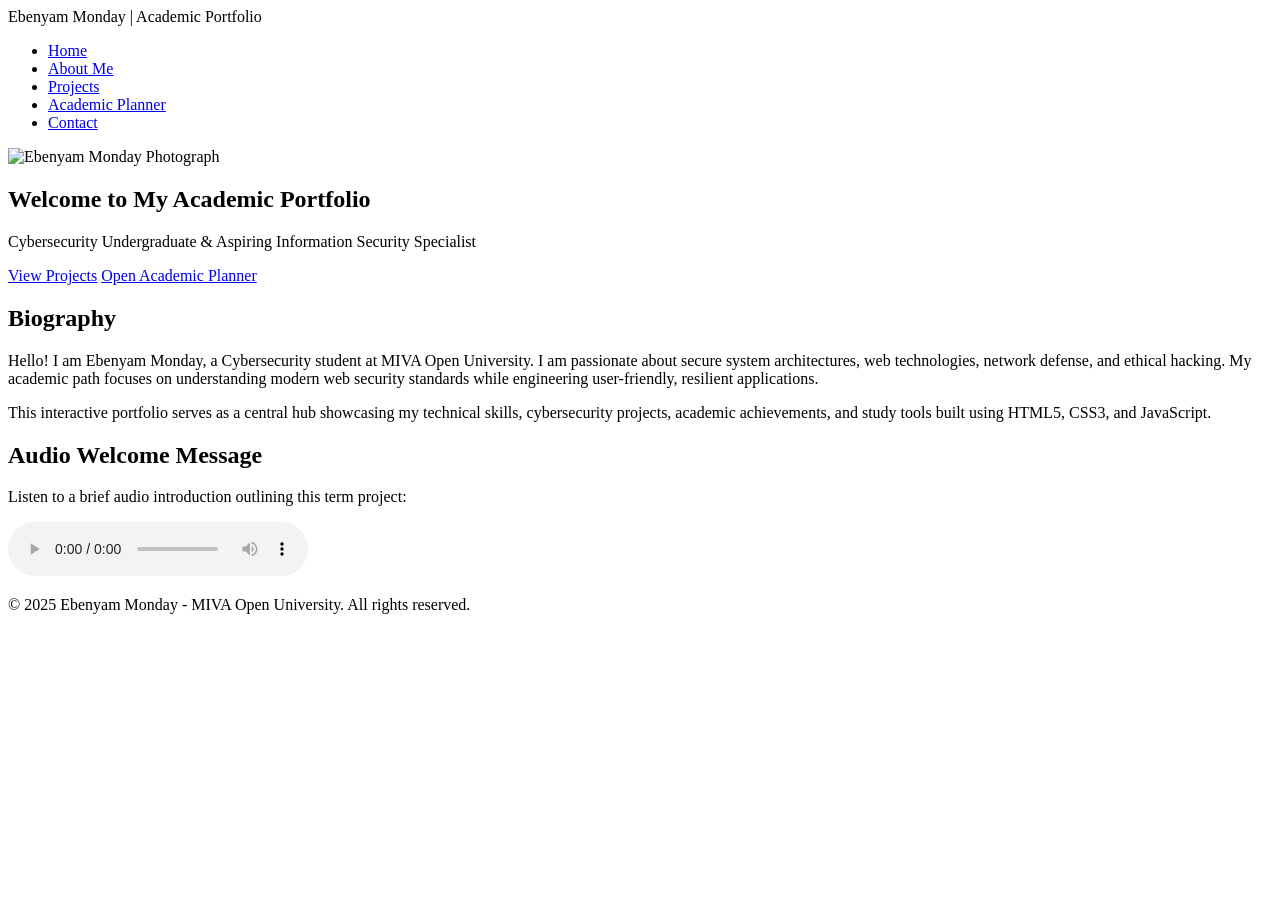
==== index.html @ 2145ad1d "Add initial HTML structure for portfolio website" ====
<!DOCTYPE html>
<html lang="en">
<head>
    <meta charset="UTF-8">
    <meta name="viewport" content="width=device-width, initial-scale=1.0">
    <title>Ebenyam Monday | Academic Portfolio</title>
    <link rel="stylesheet" href="styles.css">
</head>
<body>
    <header class="navbar">
        <div class="logo">Ebenyam Monday | Academic Portfolio</div>
        <nav>
            <ul>
                <li><a href="index.html" class="active">Home</a></li>
                <li><a href="about.html">About Me</a></li>
                <li><a href="projects.html">Projects</a></li>
                <li><a href="planner.html">Academic Planner</a></li>
                <li><a href="contact.html">Contact</a></li>
            </ul>
        </nav>
    </header>

    <main class="container">
        <section class="hero-section">
            <div class="hero-content">
                <img src="https://via.placeholder.com/180" alt="Ebenyam Monday Photograph" class="profile-img">
                <h1>Welcome to My Academic Portfolio</h1>
                <p class="subtitle">Cybersecurity Undergraduate & Aspiring Information Security Specialist</p>
                <div class="hero-buttons">
                    <a href="projects.html" class="btn primary-btn">View Projects</a>
                    <a href="planner.html" class="btn secondary-btn">Open Academic Planner</a>
                </div>
            </div>
        </section>

        <section class="bio-section card">
            <h2>Biography</h2>
            <article>
                <p>Hello! I am Ebenyam Monday, a Cybersecurity student at MIVA Open University. I am passionate about secure system architectures, web technologies, network defense, and ethical hacking. My academic path focuses on understanding modern web security standards while engineering user-friendly, resilient applications.</p>
                <p>This interactive portfolio serves as a central hub showcasing my technical skills, cybersecurity projects, academic achievements, and study tools built using HTML5, CSS3, and JavaScript.</p>
            </article>
        </section>

        <section class="media-section card">
            <h2>Audio Welcome Message</h2>
            <p>Listen to a brief audio introduction outlining this term project:</p>
            <audio controls>
                <source src="https://www.w3schools.com/html/horse.mp3" type="audio/mpeg">
                Your browser does not support the audio element.
            </audio>
        </section>
    </main>

    <footer>
        <p>&copy; 2025 Ebenyam Monday - MIVA Open University. All rights reserved.</p>
    </footer>

    <script src="script.js"></script>
</body>
</html>
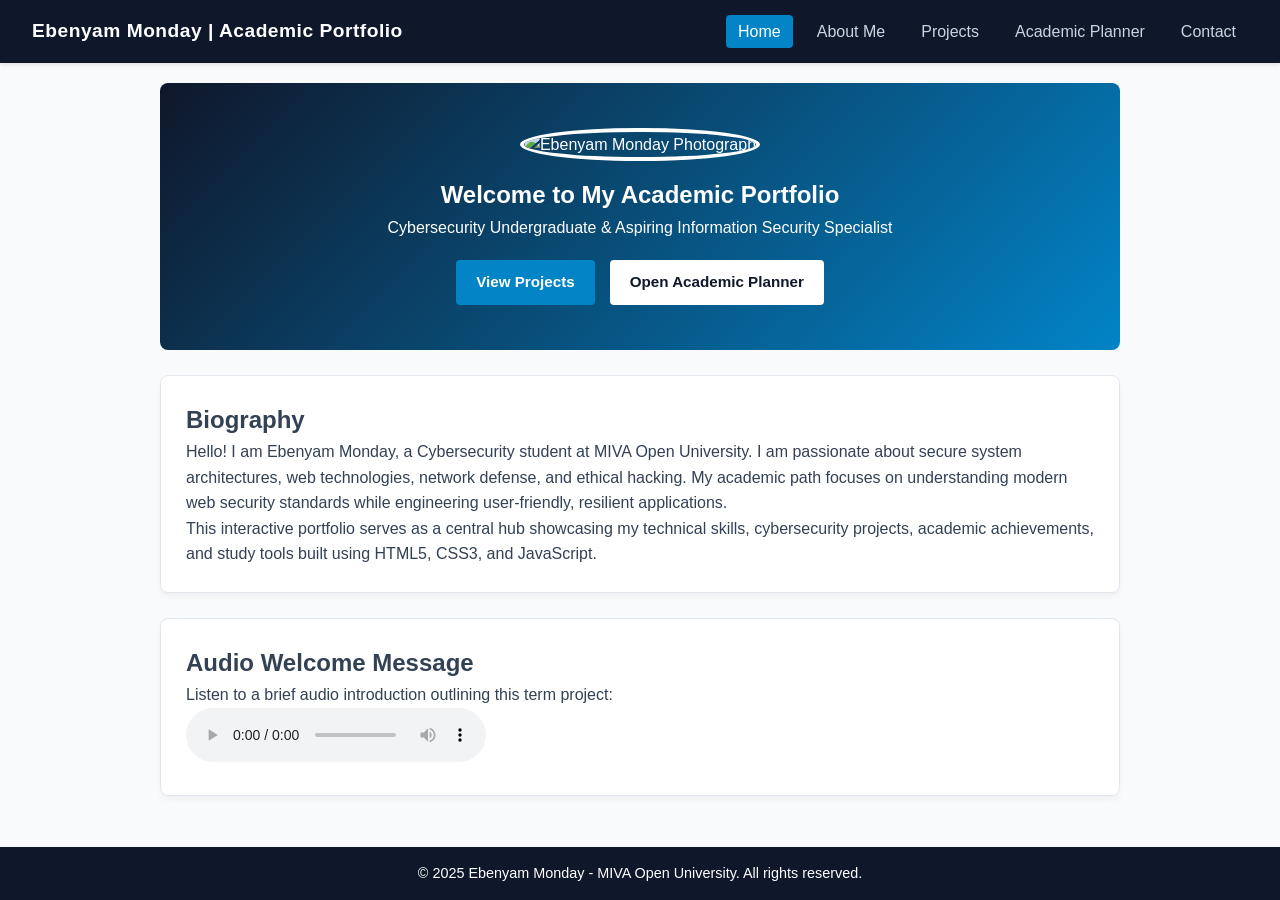
==== commit e46bf81b: "Update profile image source in index.html" ====
--- a/index.html
+++ b/index.html
@@ -23,7 +23,7 @@
     <main class="container">
         <section class="hero-section">
             <div class="hero-content">
-                <img src="https://via.placeholder.com/180" alt="Ebenyam Monday Photograph" class="profile-img">
+                <img src="profile.png" alt="Ebenyam Monday Photograph" class="profile-img">
                 <h1>Welcome to My Academic Portfolio</h1>
                 <p class="subtitle">Cybersecurity Undergraduate & Aspiring Information Security Specialist</p>
                 <div class="hero-buttons">
--- a/styles.css
+++ b/styles.css
@@ -0,0 +1,340 @@
+/* Color Scheme & Global Variables */
+:root {
+    --primary-color: #0f172a;
+    --secondary-color: #1e293b;
+    --accent-color: #0284c7;
+    --bg-color: #f8fafc;
+    --card-bg: #ffffff;
+    --text-color: #334155;
+    --light-text: #64748b;
+    --border-color: #e2e8f0;
+    --success-color: #16a34a;
+    --danger-color: #dc2626;
+}
+
+/* Base Reset */
+* {
+    box-sizing: border-box;
+    margin: 0;
+    padding: 0;
+}
+
+body {
+    font-family: 'Segoe UI', Tahoma, Geneva, Verdana, sans-serif;
+    line-height: 1.6;
+    background-color: var(--bg-color);
+    color: var(--text-color);
+    display: flex;
+    flex-direction: column;
+    min-height: 100vh;
+}
+
+.container {
+    max-width: 1000px;
+    margin: 20px auto;
+    padding: 0 20px;
+    flex: 1;
+}
+
+/* Header & Navigation Bar */
+.navbar {
+    background-color: var(--primary-color);
+    color: #ffffff;
+    display: flex;
+    justify-content: space-between;
+    align-items: center;
+    padding: 1rem 2rem;
+    flex-wrap: wrap;
+    box-shadow: 0 2px 4px rgba(0, 0, 0, 0.1);
+}
+
+.navbar .logo {
+    font-size: 1.2rem;
+    font-weight: 700;
+    letter-spacing: 0.5px;
+}
+
+.navbar nav ul {
+    display: flex;
+    list-style: none;
+    gap: 12px;
+}
+
+.navbar nav a {
+    color: #cbd5e1;
+    text-decoration: none;
+    padding: 8px 12px;
+    border-radius: 4px;
+    transition: background-color 0.3s ease, color 0.3s ease;
+}
+
+.navbar nav a:hover,
+.navbar nav a.active {
+    background-color: var(--accent-color);
+    color: #ffffff;
+}
+
+/* Cards & Layout Containers */
+.card {
+    background: var(--card-bg);
+    border-radius: 8px;
+    padding: 25px;
+    margin-bottom: 25px;
+    box-shadow: 0 4px 6px -1px rgba(0, 0, 0, 0.05);
+    border: 1px solid var(--border-color);
+}
+
+.hero-section {
+    text-align: center;
+    background: linear-gradient(135deg, var(--primary-color), var(--accent-color));
+    color: #ffffff;
+    border-radius: 8px;
+    padding: 45px 20px;
+    margin-bottom: 25px;
+}
+
+.profile-img {
+    width: 150px;
+    height: 150px;
+    border-radius: 50%;
+    object-fit: cover;
+    border: 4px solid #ffffff;
+    margin-bottom: 15px;
+}
+
+.hero-buttons {
+    margin-top: 20px;
+    display: flex;
+    justify-content: center;
+    gap: 15px;
+}
+
+/* Buttons */
+.btn {
+    display: inline-block;
+    padding: 10px 20px;
+    border: none;
+    border-radius: 4px;
+    text-decoration: none;
+    cursor: pointer;
+    font-size: 0.95rem;
+    font-weight: 600;
+    transition: transform 0.2s ease, background-color 0.3s ease;
+}
+
+.btn:hover {
+    transform: translateY(-2px);
+}
+
+.primary-btn {
+    background-color: var(--accent-color);
+    color: #ffffff;
+}
+
+.secondary-btn {
+    background-color: #ffffff;
+    color: var(--primary-color);
+}
+
+.card-btn {
+    background-color: var(--secondary-color);
+    color: #ffffff;
+    font-size: 0.85rem;
+    padding: 6px 12px;
+}
+
+/* Data Tables */
+.data-table {
+    width: 100%;
+    border-collapse: collapse;
+    margin-top: 15px;
+}
+
+.data-table th, .data-table td {
+    padding: 12px;
+    text-align: left;
+    border-bottom: 1px solid var(--border-color);
+}
+
+.data-table th {
+    background-color: #f1f5f9;
+    color: var(--primary-color);
+}
+
+/* Grids & Lists */
+.grid-2-col {
+    display: grid;
+    grid-template-columns: 1fr 1fr;
+    gap: 20px;
+}
+
+.projects-grid {
+    display: grid;
+    grid-template-columns: repeat(auto-fit, minmax(280px, 1fr));
+    gap: 20px;
+}
+
+.project-card {
+    background: var(--card-bg);
+    border-radius: 8px;
+    overflow: hidden;
+    border: 1px solid var(--border-color);
+    box-shadow: 0 2px 4px rgba(0,0,0,0.05);
+}
+
+.project-img {
+    width: 100%;
+    height: 180px;
+    object-fit: cover;
+}
+
+.project-content {
+    padding: 15px;
+}
+
+.project-links {
+    margin-top: 15px;
+    display: flex;
+    gap: 10px;
+}
+
+.styled-list {
+    margin-left: 20px;
+    margin-top: 10px;
+}
+
+.styled-list li {
+    margin-bottom: 8px;
+}
+
+/* Academic Planner Styling */
+.planner-form {
+    display: flex;
+    gap: 10px;
+    margin-top: 15px;
+    flex-wrap: wrap;
+}
+
+.planner-form input, .planner-form select {
+    padding: 10px;
+    border: 1px solid var(--border-color);
+    border-radius: 4px;
+    flex: 1;
+}
+
+.task-list {
+    list-style: none;
+    margin-top: 15px;
+}
+
+.task-item {
+    display: flex;
+    justify-content: space-between;
+    align-items: center;
+    padding: 12px;
+    background: #f8fafc;
+    border: 1px solid var(--border-color);
+    border-radius: 4px;
+    margin-bottom: 10px;
+    transition: all 0.3s ease;
+}
+
+.task-item.completed {
+    text-decoration: line-through;
+    opacity: 0.6;
+    background: #f0fdf4;
+}
+
+.task-actions {
+    display: flex;
+    gap: 8px;
+}
+
+.btn-complete {
+    background: var(--success-color);
+    color: white;
+    border: none;
+    padding: 5px 10px;
+    border-radius: 4px;
+    cursor: pointer;
+}
+
+.btn-delete {
+    background: var(--danger-color);
+    color: white;
+    border: none;
+    padding: 5px 10px;
+    border-radius: 4px;
+    cursor: pointer;
+}
+
+/* Contact Form & Validation Alerts */
+.form-group {
+    margin-bottom: 15px;
+}
+
+.form-group label {
+    display: block;
+    margin-bottom: 5px;
+    font-weight: 600;
+}
+
+.form-group input, .form-group textarea {
+    width: 100%;
+    padding: 10px;
+    border: 1px solid var(--border-color);
+    border-radius: 4px;
+}
+
+.feedback-msg {
+    padding: 10px;
+    border-radius: 4px;
+    margin-bottom: 15px;
+    display: none;
+}
+
+.feedback-msg.error {
+    display: block;
+    background-color: #fef2f2;
+    color: var(--danger-color);
+    border: 1px solid #fecaca;
+}
+
+.feedback-msg.success {
+    display: block;
+    background-color: #f0fdf4;
+    color: var(--success-color);
+    border: 1px solid #bbf7d0;
+}
+
+/* Footer */
+footer {
+    background-color: var(--primary-color);
+    color: #ffffff;
+    text-align: center;
+    padding: 15px;
+    margin-top: auto;
+    font-size: 0.9rem;
+}
+
+/* Responsive Media Queries */
+@media (max-width: 768px) {
+    .navbar {
+        flex-direction: column;
+        text-align: center;
+    }
+
+    .navbar nav ul {
+        margin-top: 10px;
+        flex-wrap: wrap;
+        justify-content: center;
+    }
+
+    .grid-2-col {
+        grid-template-columns: 1fr;
+    }
+
+    .planner-form {
+        flex-direction: column;
+    }
+}
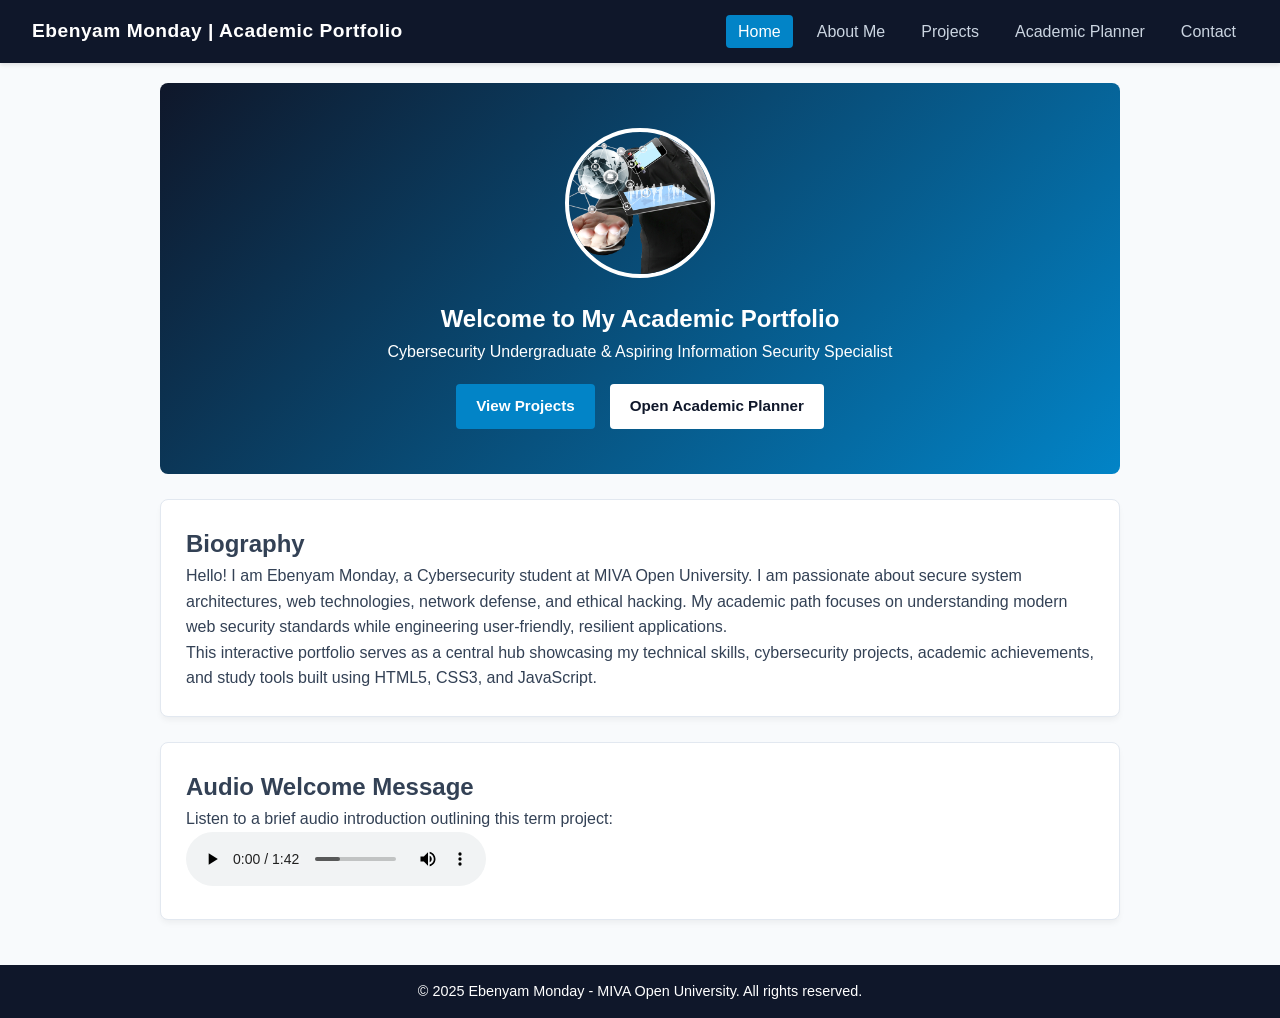
==== commit c3ca4079: "Update audio source to use local file" ====
--- a/index.html
+++ b/index.html
@@ -45,7 +45,7 @@
             <h2>Audio Welcome Message</h2>
             <p>Listen to a brief audio introduction outlining this term project:</p>
             <audio controls>
-                <source src="https://www.w3schools.com/html/horse.mp3" type="audio/mpeg">
+                <source src="intro.mp3" type="audio/mpeg">
                 Your browser does not support the audio element.
             </audio>
         </section>
